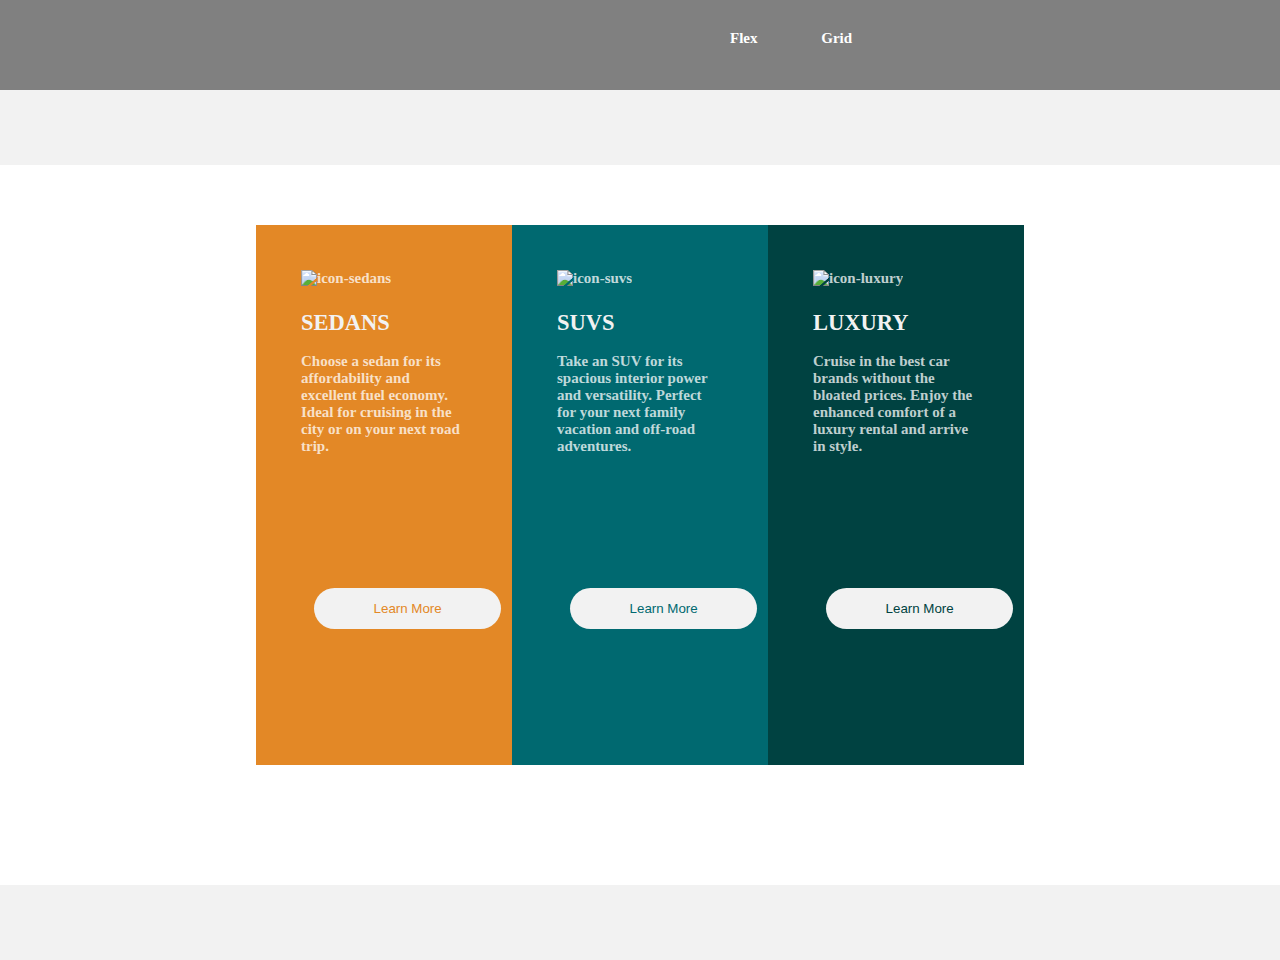
==== index.html @ 6dccd886 "first commit" ====
<!DOCTYPE html>
<html lang="en">
<head>
    <meta charset="UTF-8">
    <meta http-equiv="X-UA-Compatible" content="IE=edge">
    <meta name="viewport" content="width=device-width, initial-scale=1.0">
    <title>Flex box</title>
    <link rel="stylesheet" href="index.css">
</head>
<body>
    <header>
        <nav>
            <div class="sth">
                <a href="index.html">flex</a>
                <a href="grid.html">Grid</a>
            </div>
        </nav>
    </header>

    <main>
        <div class="background">
            <div class="first">
                <img src="image/icon-sedans.svg" width="40px" height="35px" alt="icon-sedans">
                <br>
                <h2> SEDANS</h2>
                <br>

                <p>
                    Choose a sedan for its affordability and excellent fuel economy. Ideal for cruising in the city or on your next road trip.
                </p>

                <button>Learn More</button>
            </div>


            <div class="second">
                <img src="image/icon-suvs.svg" alt="icon-suvs" width="40px" height="35px">

                <br>
                <h2> SUVS</h2>
                <br>
                <p>
                    Take an SUV for its spacious interior power and versatility. Perfect for your next family vacation and off-road adventures.
                </p>

                <button style="width: ;">Learn More</button>
            </div>


            <div class="third">
                <img src="image/icon-luxury.svg" alt="icon-luxury" width="40px" height="35px">

                <br>
                <h2> LUXURY</h2>
                <br>

                <p>
                    Cruise in the best car brands without the bloated prices. Enjoy the enhanced comfort of a luxury rental and arrive in style.
                </p>

                <button>Learn More</button>
            </div>
        </div>
    </main>
</body>
</html>
---- index.css ----
@font-face{
    font-family: Lexend Deca
    src: url(https//fonts.google.com/specimen/lexend+Deca);
    font-weight: 400;
  }

  @font-face{
    font-family: Big Shoulders
    src: url(https//fonts.google.com/specimen/Big+Shoulders+Display);
    font-weight: 700;
  }

*{
    margin: 0;
    padding: 0;
    box-sizing: border-box;
}

body{
    background-color: hsl(0, 0%, 95%);
    font-family: big Shoulders;
    font-weight: 700;
    font-size: 15px;
}

nav{
    background-color: grey;
    height: 10vh;
    
  }
   
  nav a{
    
    text-decoration: none;
    text-transform: capitalize;
    color: white;
    padding: 5em 2em;  
    width: 100%;
    position: relative;
    top: 30px;
    left: 700px;

    
   

  }



.background{
    margin: 5em 0;
   display: flex;
   flex-direction: row;
    width: 100%;
    height: 80vh; 
    background-color: white;
    justify-content: center;

}


.background div{
    margin: 60px 0;
    justify-content: center;
    height: 60vh;
    width: 20%; 
    border: none;
    color: hsla(0, 0%, 100%, 0.75);
    padding: 3em;
    



}

.first{
    background-color: hsl(31, 77%, 52%);
    
}

.second{
    background-color: hsl(184, 100%, 22%);

}

.third{
    background-color: hsl(179, 100%, 13%);
   color: hsl(179, 100%, 13%);

}

button{
    background-color: hsl(0, 0%, 95%);
    margin: 10em  1em ;
    padding: 1em;
    border-radius: 2em;
    border: none;
    width: 14em;
    
}



.first button{
    color: hsl(31, 77%, 52%);
}

.second button{
    color: hsl(184, 100%, 22%);

}

.third button{
    color: hsl(179, 100%, 13%);

}

h2{
    margin-top: 1em;
    color: hsl(0, 0%, 95%);

}
button:hover{
    background-color: inherit;
    border: 1px solid hsla(0, 0%, 100%, 0.75);
    color: hsl(0, 0%, 95%);
}

button{cursor: grab;}

@media (max-width: 1440) {
    nav a{
        left: 600px
      }
    
}

@media (max-width: 1200px) {
    body{
    font-size: 13px;
    }

    button{
        width: 8em;

    }

    
}

@media(max-width: 950px){


}

@media (max-width: 550px) {
    .background{
    display: flex;
    flex-direction: column;
    height: 170vh;
        justify-content: center;
    }

    .background div{
    margin: 0px 30px;
    height: 48vh;
    width: 80%; 
    }

    button{
        margin: 4em  auto ;

    }
    nav a{
        left: 100px
      }
}
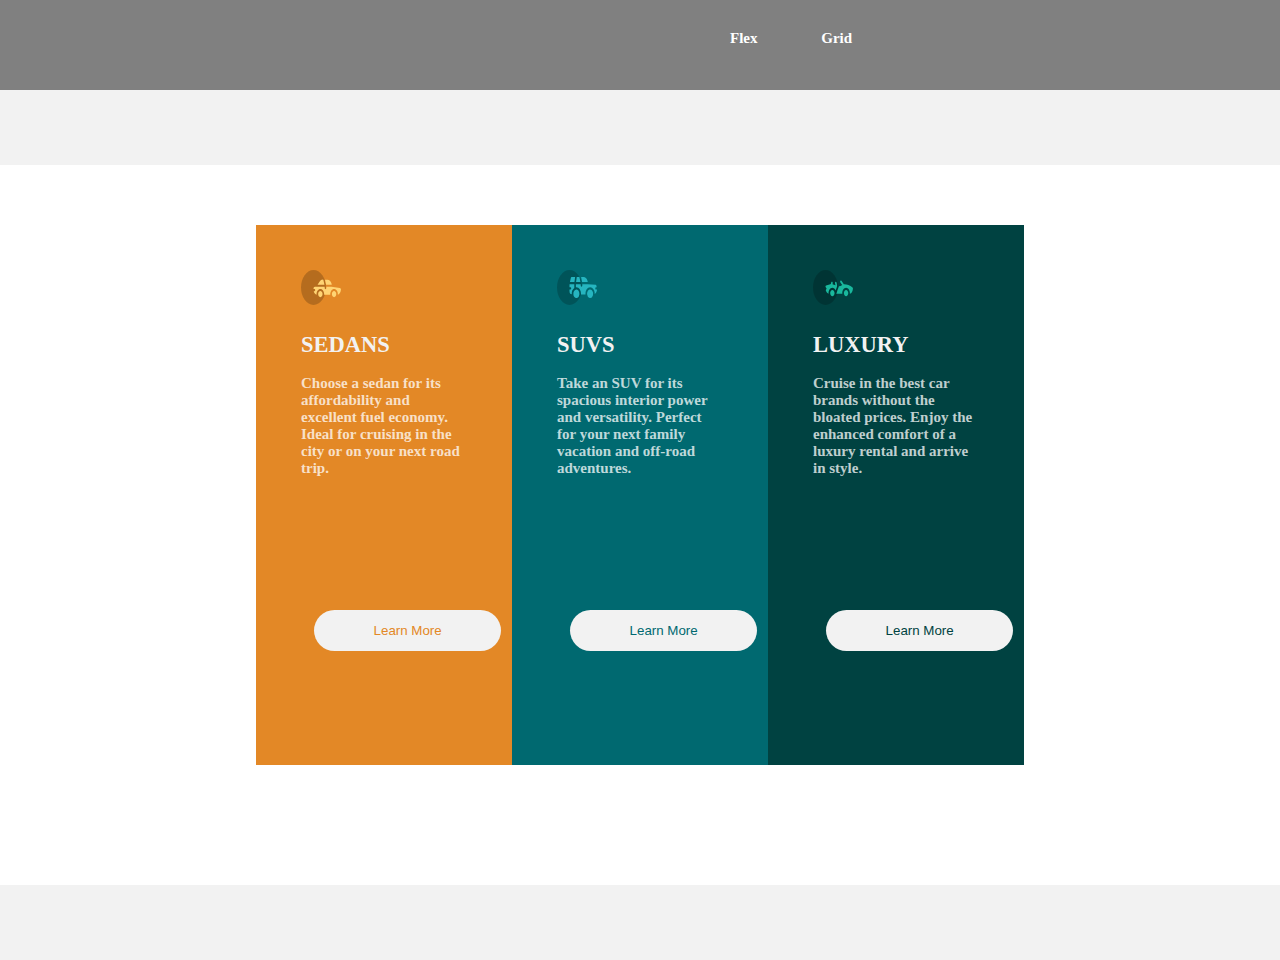
==== commit 8b23ab09: "more chnges" ====
--- a/index.html
+++ b/index.html
@@ -20,7 +20,7 @@
     <main>
         <div class="background">
             <div class="first">
-                <img src="image/icon-sedans.svg" width="40px" height="35px" alt="icon-sedans">
+                <img src="icon-sedans.svg" width="40px" height="35px" alt="icon-sedans">
                 <br>
                 <h2> SEDANS</h2>
                 <br>
@@ -34,7 +34,7 @@
 
 
             <div class="second">
-                <img src="image/icon-suvs.svg" alt="icon-suvs" width="40px" height="35px">
+                <img src="icon-suvs.svg" alt="icon-suvs" width="40px" height="35px">
 
                 <br>
                 <h2> SUVS</h2>
@@ -48,7 +48,7 @@
 
 
             <div class="third">
-                <img src="image/icon-luxury.svg" alt="icon-luxury" width="40px" height="35px">
+                <img src="icon-luxury.svg" alt="icon-luxury" width="40px" height="35px">
 
                 <br>
                 <h2> LUXURY</h2>
@@ -63,4 +63,4 @@
         </div>
     </main>
 </body>
-</html>+</html>
